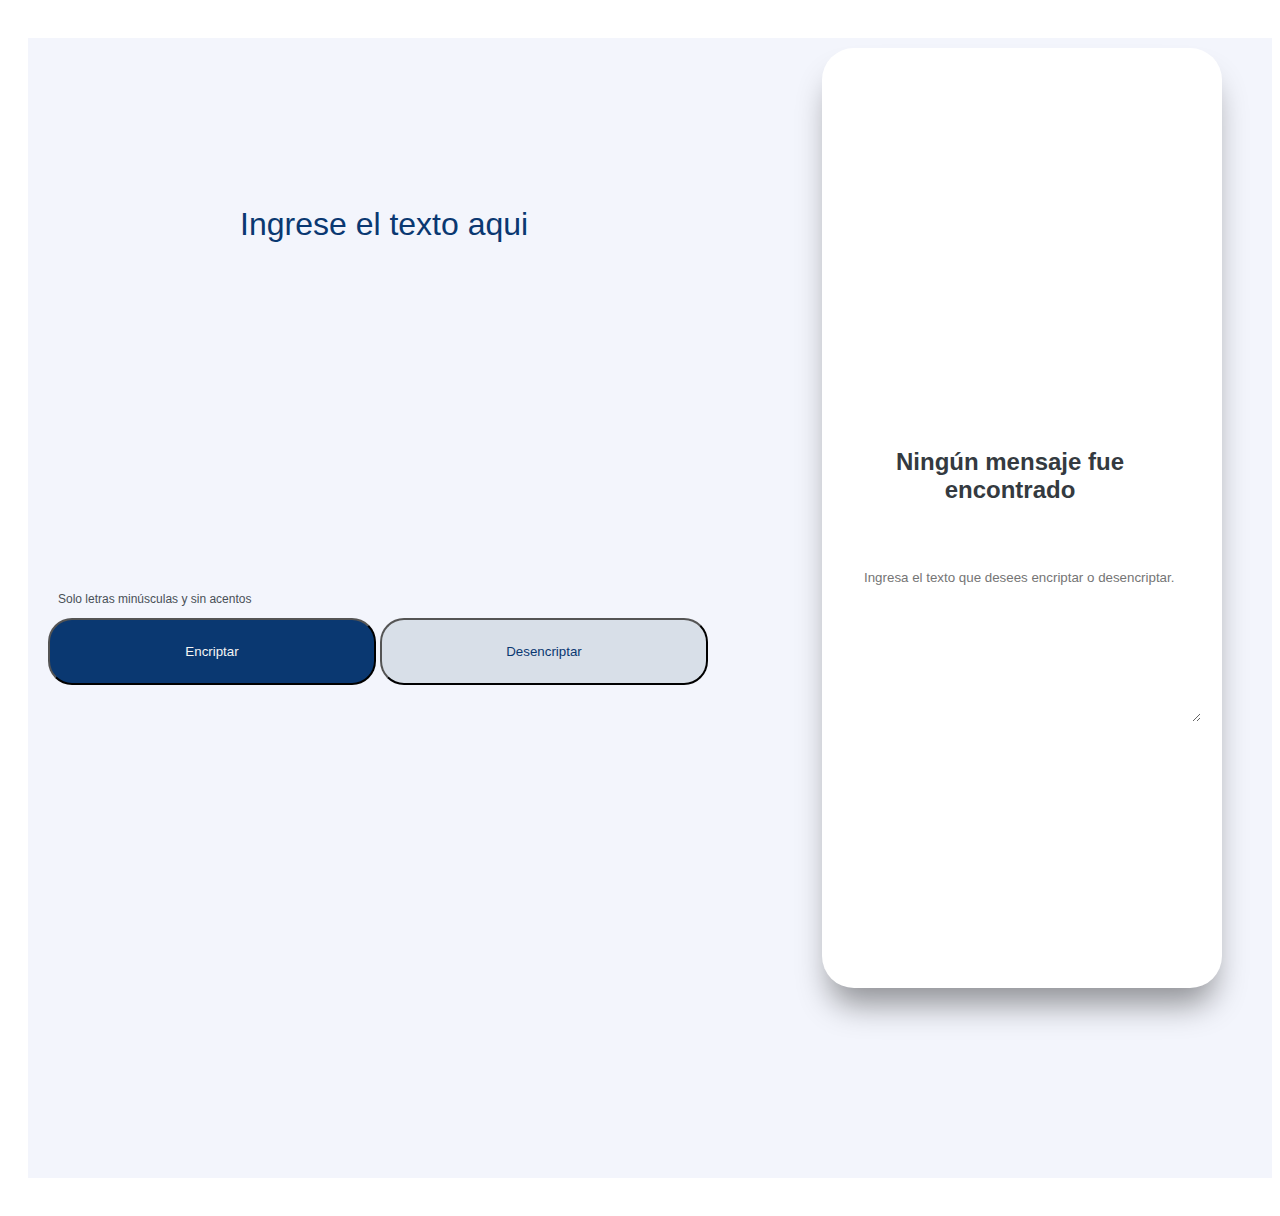
==== index.html @ ba949481 "terminando de modificar resposividad celulares 375px" ====
<!DOCTYPE html>
<html lang="en">
<head>
    <meta charset="UTF-8">
    <meta http-equiv="X-UA-Compatible" content="IE=edge">
    <meta name="viewport" content="width=device-width, initial-scale=1.0">
    <link rel="stylesheet" href="style.css">
    <!-- <link rel="stylesheet" href="style2.css"> -->
   
    <title>CHALLENGE ALURA</title>
</head>
<body>
    <div class="container">

        
        <div class="logo">

           

        </div>
        <div class="left">
            <p>Ingrese el texto aqui</p>
            
        </div>
        <div class="right">
            <h1></h1>
            <div class="divfondo">

            </div>
            <p>Ningún mensaje fue encontrado</p>
            <textarea name="" id="textoEntrada" cols="40" rows="10" placeholder="Ingresa el texto que desees encriptar o desencriptar."></textarea>
        </div>
        <div class="botones">
            <p>Solo letras minúsculas y sin acentos</p>
            <button class="boton1">Encriptar</button>
            <button class="boton2">Desencriptar</button>
        </div>
    </div>
   

    <script src="app.js"></script>
</body>
</html>
---- style.css ----
body{
    padding: 30px 20px;
}

.container{
    /* border: 2px solid; */
    background-color: #F3F5FC;
    height: 70em;
    width: 100%;
    padding: 10px;
}
.titulo{
    margin-top: .5em;
    text-align: center;
    /* border: 1px solid; */
    font-family: Arial, Helvetica, sans-serif;
    color: #0A3871;
    
}
.logo{
    background-image: url(imagenes/Logo.png);
    background-repeat: no-repeat;
    margin-top: -60px;
    width: 30%;
    height: 10%;
    position: absolute;
    
      
}
.right{
    width: 400px;
    height: 940px;
    float: right;
    /* border: 2px solid; */
    border-radius: 32px;
    
    margin-right: 40px;
   

    /* White */

background: #FFFFFF;
/* shadow */

box-shadow: 0px 24px 32px -8px rgba(0, 0, 0, 0.411);
border-radius: 32px;
}
.right h1{
    text-align: center;
   
}
.right p{
   
    width: 336px;
    
    
    margin-top: 100%;
    margin-left: 5%;
    /* border: 2px solid; */
    font-family: Arial, Helvetica, sans-serif;
   
    font-weight: 700;
    font-size: 24px;    
    text-align: center;

    /* Gray/gray-500 */

    color: #343A40;

}


.left{
    width: 400px;
    height: 400px;
    float: left;
    
    border-radius: 32px;
    
    margin: 5%;
}
.left p{
    position: absolute;
    width: 577px;
    height: 48px;
    left: 240px;
    top: 168px;
    
    font-family: Arial, Helvetica, sans-serif;
    font-style: normal;
    font-weight: 400;
    font-size: 32px;
    line-height: 150%;
    /* identical to box height, or 48px */


    /* Dark blue/dark-blue-300 */

    color: #0A3871;
}
.right textarea{
    background: #ffffff;
    border: none;
    margin: 10%;
    font-family: Arial, Helvetica, sans-serif;
}
.botones{
    /* border: 2px solid; */
    float:left;
    margin: 10px 10px;
}
.botones p{
    font-family: Arial, Helvetica, sans-serif;
    font-style: normal;
    font-weight: 400;
    font-size: 12px;
    line-height: 150%;
    color: #495057;
    /* Inside auto layout */

    flex: none;
    order: 1;
    flex-grow: 0;
    margin: 10px 10px;
}
.boton1{
    color: whitesmoke;
    background-color: #0A3871;
    height: 67px;
    width: 328px;
    left: 0px;
    top: 0px;
    border-radius: 24px;
    padding: 24px;
}
.boton2{
    background-color:  #D8DFE8;
    color: #0A3871;
    height: 67px;
    width: 328px;
    left: 0px;
    top: 0px;
    border-radius: 24px;
    padding: 24px;
}

.imagenFondo{
    background-image: url(imagenes/Muñeco.png);
}

/*---------------------------------------------------------------------------------*/


/* En pantallas de 840px de ancho o menos, usar dos columnas en lugar de cuatro */
@media screen and (max-width: 840px) { 
    .column {
       width: 50%;
    }
    body{
    padding: 10px 10px;
    }
    .right{
    /* Frame 5 */


    /* Auto layout */

    display: flex;
    flex-direction: column;
    align-items: flex-start;
    padding: 32px;

    position: absolute;
    width: 688px;
    height: 133px;
    left: 40px;
    top: 1001px;

    /* White */

    background: #FFFFFF;
    /* shadow */

    box-shadow: 0px 24px 32px -8px rgba(0, 0, 0, 0.08);
    border-radius: 32px;
    }

    .right p{
    position: static;
    width: 624px;
    height: 29px;
    left: 0px;
    top: 0px;

    font-family: Arial, Helvetica, sans-serif;
    font-style: normal;
    font-weight: 700;
    font-size: 24px;
    line-height: 120%;
    /* identical to box height, or 29px */

    text-align: center;

    /* Gray/gray-500 */

    color: #343A40;


    /* Inside auto layout */

    flex: none;
    order: 0;
    align-self: stretch;
    flex-grow: 0;
    margin: 0px 0px;
    }

    .right #textoEntrada{
    position: static;
    width: 624px;
    height: 24px;
    left: 0px;
    top: 45px;

    font-family: Arial, Helvetica, sans-serif;
    font-style: normal;
    font-weight: 400;
    font-size: 16px;
    line-height: 150%;
    /* identical to box height, or 24px */

    text-align: center;

    /* Gray/gray-400 */

    color: #495057;


    /* Inside auto layout */

    flex: none;
    order: 1;
    align-self: stretch;
    flex-grow: 0;
    margin: 16px 0px;
    }

    .botones{
        /* Auto layout */

    display: flex;
    flex-direction: row;
    align-items: flex-start;
    padding: 0px;

    position: absolute;
    width: 688px;
    height: 67px;
    left: 40px;
    top: 870px;
    }

    .boton1{
    
    flex-direction: row;
    align-items: flex-start;
    padding: 24px;
    
    position: static;
    width: 332px;
    height: 67px;
    left: 0px;
    top: 0px;

    /* Dark blue/dark-blue-300 */

    background: #0A3871;
    border-radius: 24px;

    /* Inside auto layout */

    flex: none;
    order: 0;
    flex-grow: 1;
    margin: 0px 24px;
    }

    .boton2{
    
        flex-direction: row;
        align-items: flex-start;
        padding: 24px;
        
        position: static;
        width: 332px;
        height: 67px;
        left: 0px;
        top: 0px;
    
        /* Dark blue/dark-blue-300 */
    
        
        border-radius: 24px;
    
        /* Inside auto layout */
    
        flex: none;
        order: 0;
        flex-grow: 1;
        margin: 0px 24px;
        }

        .botones p{
            position: fixed;
        }
        .container{
            /* border: 2px solid; */
            background-color: #F3F5FC;
            height: auto;
            width: 47em;
            padding: 10px;
        }
        .left p{
            position: relative;
            /* border: 2px solid; */
            left: 10px;
        }
    
}

/* En pantallas de 375px de ancho o menos, usar dos columnas en lugar de cuatro */
@media screen and (max-width: 375px) { 
    .column {
       width: 50%;
    }
    body{
    padding: 10px 10px;
    }
    .container{
        position: relative;
width: 375px;
height: 933px;

/* Light blue/light-blue-100 */

background: #F3F5FC;
    }
    .right{
   
    display: flex;
    flex-direction: column;
    align-items: flex-start;
    padding: 32px;

    position: absolute;
    width: 327px;
    height: 186px;
    left: 24px;
    top: 707px;

    /* White */

    background: #ffffff85;
    box-shadow: 0px 24px 32px -8px rgba(0, 0, 0, 0.521);
    border-radius: 32px;
    }

    .right p{
    position: static;
    width: 375px;
    height: 29px;
    left: 0px;
    top: 0px;

    font-family: Arial, Helvetica, sans-serif;
    font-style: normal;
    font-weight: 700;
    font-size: 24px;
    line-height: 120%;
    /* identical to box height, or 29px */

    text-align: center;

    /* Gray/gray-500 */

    color: #343A40;


    /* Inside auto layout */

    flex: none;
    order: 0;
    align-self: stretch;
    flex-grow: 0;
    margin: 0px 0px;
    }

    .right #textoEntrada{
    position: static;
    width: 375px;
    height: 24px;
    left: 0px;
    top: 45px;

    font-family: Arial, Helvetica, sans-serif;
    font-style: normal;
    font-weight: 400;
    font-size: 16px;
    line-height: 150%;
    /* identical to box height, or 24px */

    text-align: center;

    /* Gray/gray-400 */

    color: #495057;


    /* Inside auto layout */

    flex: none;
    order: 1;
    align-self: stretch;
    flex-grow: 0;
    margin: 16px 0px;
    }
    .botones{
        /* Auto layout */

display: flex;
flex-direction: column;
align-items: flex-start;
padding: 0px;

position: absolute;
width: 343px;
height: 158px;
left: 16px;
top: 485px;

    }

   
        .botones p{
            position: absolute;
        }
        .boton1{
           /* Button */


        /* Auto layout */

        
        flex-direction: row;
        align-items: flex-start;
        padding: 24px;

        position: absolute;
        float: none;
        width: 343px;
        height: 67px;
        left: 0px;
        top: 0px;

        /* Dark blue/dark-blue-300 */

        background: #0A3871;
        border-radius: 24px;

        /* Inside auto layout */

        
        order: 0;
        align-self: stretch;
        flex-grow: 0;
        margin: 0px 0px;
        }

        .boton2{
            




position:absolute;
float: inherit;
width: 343px;
height: 67px;
left: 0px;
top: 0px;

/* Dark blue/dark-blue-300 */


border-radius: 24px;

/* Inside auto layout */


order: 0;
align-self: stretch;
flex-grow: 0;
margin: 24px 0px;
        }
       
        
    .logo{
        /* Vector */


    position: absolute;
    left: 4.27%;
    right: 87.2%;
    top: 10%;
    bottom: 25%;

    /* Dark blue/dark-blue-300 */


    }
    .left p{
        /* Ingrese el texto aqui */


position: absolute;
width: 343px;
height: 48px;
left: 16px;
top: 152px;


font-style: normal;
font-weight: 400;
font-size: 32px;
line-height: 150%;
/* identical to box height, or 48px */


/* Dark blue/dark-blue-300 */


    }
    
}
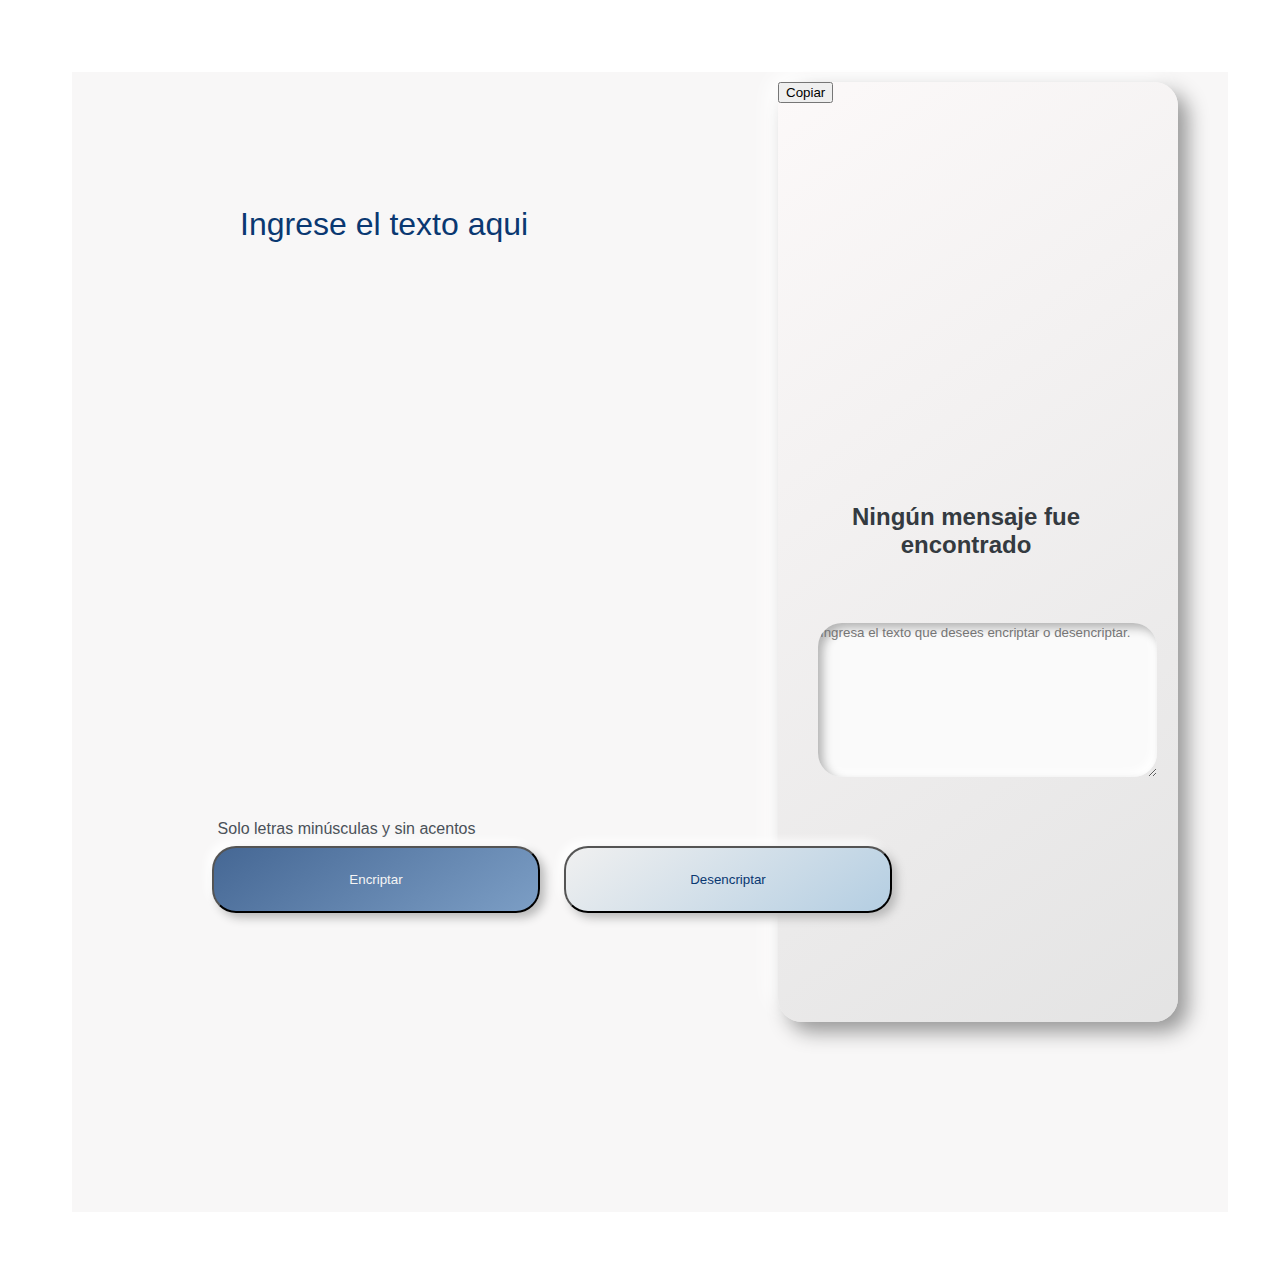
==== commit 01527c32: "actualizando repositorio" ====
--- a/index.html
+++ b/index.html
@@ -6,10 +6,13 @@
     <meta name="viewport" content="width=device-width, initial-scale=1.0">
     <link rel="stylesheet" href="style.css">
     <!-- <link rel="stylesheet" href="style2.css"> -->
+    <link rel="stylesheet" href="reset.css">
+    <meta name="viewport" content="width=1440px, initial-scale=1.0">
+    <!-- <link href="https://cdn.jsdelivr.net/npm/bootstrap@5.1.3/dist/css/bootstrap.min.css" rel="stylesheet" integrity="sha384-1BmE4kWBq78iYhFldvKuhfTAU6auU8tT94WrHftjDbrCEXSU1oBoqyl2QvZ6jIW3" crossorigin="anonymous"> -->
    
     <title>CHALLENGE ALURA</title>
 </head>
-<body>
+<body class="p-5">
     <div class="container">
 
         
@@ -23,17 +26,19 @@
             
         </div>
         <div class="right">
-            <h1></h1>
-            <div class="divfondo">
+            <!-- <textarea name="" id="result" cols="30" rows="10" class="d-none"></textarea> -->
+            <button class="copiar d-none" onclick="copiar()">Copiar</button>
+            <div class="imagenFondo">
 
             </div>
-            <p>Ningún mensaje fue encontrado</p>
-            <textarea name="" id="textoEntrada" cols="40" rows="10" placeholder="Ingresa el texto que desees encriptar o desencriptar."></textarea>
+            <p class="texto2">Ningún mensaje fue encontrado</p>
+            <textarea name="" class="textoEntrada" id="textoEntrada" cols="40" rows="10" placeholder="Ingresa el texto que desees encriptar o desencriptar."></textarea>
         </div>
+        <p class="patter">Solo letras minúsculas y sin acentos</p>
         <div class="botones">
-            <p>Solo letras minúsculas y sin acentos</p>
-            <button class="boton1">Encriptar</button>
-            <button class="boton2">Desencriptar</button>
+            
+            <button class="boton1" onclick="encriptar()">Encriptar</button>
+            <button class="boton2" onclick="desencriptar()">Desencriptar</button>
         </div>
     </div>
    
--- a/style.css
+++ b/style.css
@@ -1,10 +1,11 @@
 body{
-    padding: 30px 20px;
+   /*  padding: 30px 20px; */
+   padding: 5%;
 }
 
 .container{
     /* border: 2px solid; */
-    background-color: #F3F5FC;
+    background-color: #f8f7f7;
     height: 70em;
     width: 100%;
     padding: 10px;
@@ -24,6 +25,8 @@
     width: 30%;
     height: 10%;
     position: absolute;
+    margin: 2%;
+
     
       
 }
@@ -35,15 +38,15 @@
     border-radius: 32px;
     
     margin-right: 40px;
-   
-
-    /* White */
-
-background: #FFFFFF;
-/* shadow */
-
-box-shadow: 0px 24px 32px -8px rgba(0, 0, 0, 0.411);
-border-radius: 32px;
+/* 
+    background: #FFFFFF;
+    box-shadow: 0px 24px 32px -8px rgba(0, 0, 0, 0.137);
+    border-radius: 32px; */
+    border-radius: 24px;
+    background: linear-gradient(145deg, #fcf9f9, #e0e0e0d7);
+    box-shadow:  10px 10px 20px #989898,
+                -10px -10px 20px #ffffff;
+
 }
 .right h1{
     text-align: center;
@@ -66,6 +69,18 @@
     /* Gray/gray-500 */
 
     color: #343A40;
+
+}
+.botoncopiar{
+    width: 336px;
+    height: 67px;
+    top: 95%;
+    left: 74%;
+    border-radius: 24px;
+    padding: 24px;
+    background-color: white;
+    position: absolute;
+
 
 }
 
@@ -103,25 +118,41 @@
     border: none;
     margin: 10%;
     font-family: Arial, Helvetica, sans-serif;
+    border-radius: 24px;
+    background: #fafafa;
+    box-shadow: inset 5px 5px 10px #b4b4b4,
+                inset -5px -5px 10px #ffffff;
+}
+#result{
+    background-color: thistle;
+    width: 78%;
+    height: 75%;
 }
 .botones{
-    /* border: 2px solid; */
+    /* border: 2px solid;
     float:left;
     margin: 10px 10px;
-}
-.botones p{
+    width: 680px;
+    height: 67px;
+    top: 885px;
+    left: 240px; */
+    position: absolute;
+    top: 94%;
+    left: 15%;
+    
+    
+}
+.patter{
     font-family: Arial, Helvetica, sans-serif;
     font-style: normal;
     font-weight: 400;
-    font-size: 12px;
+    font-size: 16px;
     line-height: 150%;
     color: #495057;
-    /* Inside auto layout */
-
-    flex: none;
-    order: 1;
-    flex-grow: 0;
-    margin: 10px 10px;
+    position: absolute;
+    top: 89%;
+    left: 17%;
+    
 }
 .boton1{
     color: whitesmoke;
@@ -130,8 +161,14 @@
     width: 328px;
     left: 0px;
     top: 0px;
-    border-radius: 24px;
+    
     padding: 24px;
+    margin: 0 20px;
+    border-radius: 24px;
+    background: linear-gradient(145deg, #456794, #7c9ec5);
+    box-shadow:  5px 5px 10px #bababa,
+                -5px -5px 10px #ffffff;
+    
 }
 .boton2{
     background-color:  #D8DFE8;
@@ -142,10 +179,14 @@
     top: 0px;
     border-radius: 24px;
     padding: 24px;
+    border-radius: 24px;
+    background: linear-gradient(145deg, #f0f0f0, #b4cee2);
+    box-shadow:  5px 5px 10px #bababa,
+                -5px -5px 10px #ffffff;
 }
 
 .imagenFondo{
-    background-image: url(imagenes/Muñeco.png);
+    background-image: url(imagenes/Muñeco.jpg);
 }
 
 /*---------------------------------------------------------------------------------*/
@@ -157,7 +198,7 @@
        width: 50%;
     }
     body{
-    padding: 10px 10px;
+    padding: 5%;
     }
     .right{
     /* Frame 5 */
@@ -252,7 +293,7 @@
     flex-direction: row;
     align-items: flex-start;
     padding: 0px;
-
+    margin: -20px;
     position: absolute;
     width: 688px;
     height: 67px;
@@ -310,9 +351,7 @@
         margin: 0px 24px;
         }
 
-        .botones p{
-            position: fixed;
-        }
+       
         .container{
             /* border: 2px solid; */
             background-color: #F3F5FC;
@@ -334,16 +373,13 @@
        width: 50%;
     }
     body{
-    padding: 10px 10px;
+    padding: 5%;
     }
     .container{
         position: relative;
-width: 375px;
-height: 933px;
-
-/* Light blue/light-blue-100 */
-
-background: #F3F5FC;
+        width: 375px;
+        height: 933px;
+        background: #F3F5FC;
     }
     .right{
    
@@ -355,8 +391,8 @@
     position: absolute;
     width: 327px;
     height: 186px;
-    left: 24px;
-    top: 707px;
+    left: 0.5%;
+    top: 700px;
 
     /* White */
 
@@ -366,37 +402,26 @@
     }
 
     .right p{
-    position: static;
-    width: 375px;
+    margin-bottom: 10%;
+    margin-top: -50px;
+    
+    width: 365px;
     height: 29px;
-    left: 0px;
-    top: 0px;
+    
 
     font-family: Arial, Helvetica, sans-serif;
     font-style: normal;
     font-weight: 700;
     font-size: 24px;
     line-height: 120%;
-    /* identical to box height, or 29px */
-
-    text-align: center;
-
-    /* Gray/gray-500 */
-
+    text-align: center;
     color: #343A40;
 
-
-    /* Inside auto layout */
-
-    flex: none;
-    order: 0;
-    align-self: stretch;
-    flex-grow: 0;
-    margin: 0px 0px;
     }
 
     .right #textoEntrada{
-    position: static;
+    position: absolute;
+    margin-top: 15%;
     width: 375px;
     height: 24px;
     left: 0px;
@@ -407,50 +432,32 @@
     font-weight: 400;
     font-size: 16px;
     line-height: 150%;
-    /* identical to box height, or 24px */
-
-    text-align: center;
-
-    /* Gray/gray-400 */
-
+
+    text-align: center;
     color: #495057;
-
-
-    /* Inside auto layout */
-
-    flex: none;
-    order: 1;
-    align-self: stretch;
-    flex-grow: 0;
-    margin: 16px 0px;
     }
     .botones{
         /* Auto layout */
 
-display: flex;
-flex-direction: column;
-align-items: flex-start;
-padding: 0px;
-
-position: absolute;
-width: 343px;
-height: 158px;
-left: 16px;
-top: 485px;
+    display: flex;
+    flex-direction: column;
+    align-items: flex-start;
+    padding: 0px;
+
+    position: absolute;
+    width: 343px;
+    height: 158px;
+    left: 0%;
+    top: 485px;
 
     }
 
    
-        .botones p{
+        .patter{
             position: absolute;
         }
         .boton1{
-           /* Button */
-
-
-        /* Auto layout */
-
-        
+        margin-top: 10%;
         flex-direction: row;
         align-items: flex-start;
         padding: 24px;
@@ -462,45 +469,22 @@
         left: 0px;
         top: 0px;
 
-        /* Dark blue/dark-blue-300 */
-
         background: #0A3871;
         border-radius: 24px;
 
-        /* Inside auto layout */
-
-        
-        order: 0;
-        align-self: stretch;
-        flex-grow: 0;
-        margin: 0px 0px;
         }
 
         .boton2{
             
-
-
-
-
-position:absolute;
-float: inherit;
-width: 343px;
-height: 67px;
-left: 0px;
-top: 0px;
-
-/* Dark blue/dark-blue-300 */
-
-
-border-radius: 24px;
-
-/* Inside auto layout */
-
-
-order: 0;
-align-self: stretch;
-flex-grow: 0;
-margin: 24px 0px;
+        position:absolute;
+        margin-top: 35%;
+        
+        width: 343px;
+        height: 67px;
+     
+        border-radius: 24px;
+
+        
         }
        
         
@@ -541,4 +525,46 @@
 
     }
     
-}+}
+/*En pantallas de tablet 820px de ancho o menos*/
+@media screen and (max-width: 820px){
+    body{
+        padding: 6%;
+    }
+    .logo{
+        top: 10%;
+    }
+    .container{
+        position: absolute;
+        height: 100%;
+        width: 94%;
+        
+    }
+    .patter{
+        position: absolute;
+        top: 68%;
+        left: 5%;
+        font-size: 17px; 
+        
+    }
+    .right{
+        left: 20px;
+        top: 80%;
+        width: 688px;
+        height: 133px;
+
+    }
+    .botones{
+        left: 0%;
+
+    }
+}
+/*En pantallas de 412px*/
+@media screen and (max-width: 412px){
+    .container{
+        
+        height: 1173px;
+        width: 412px;
+    }
+}
+
